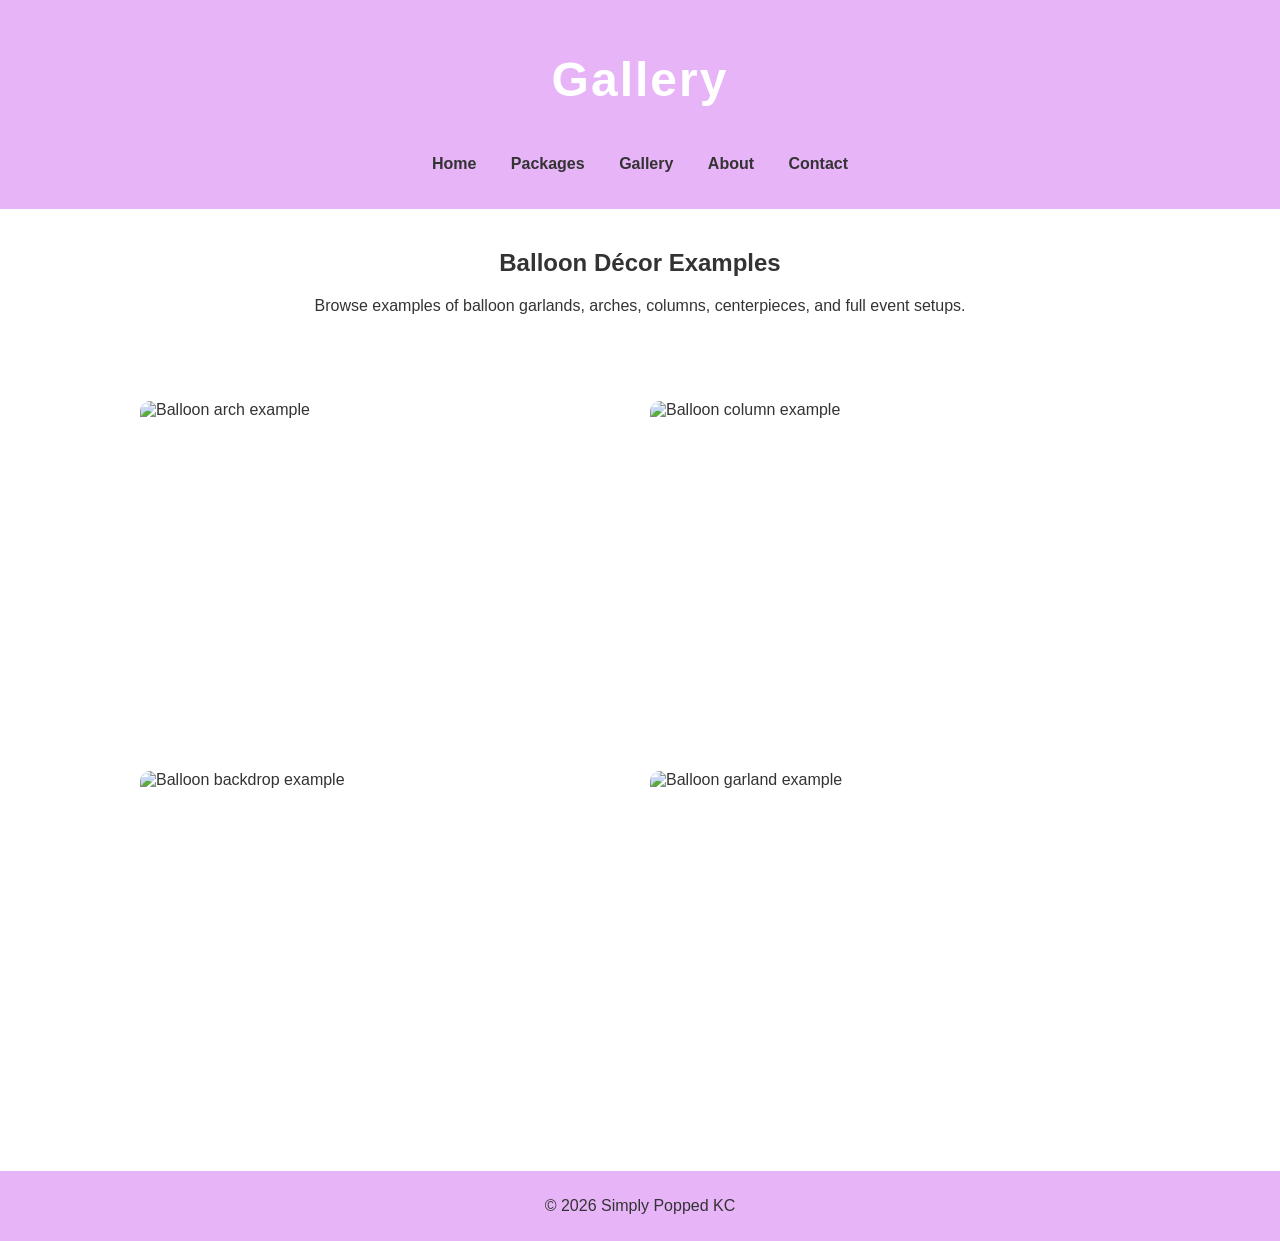
==== gallery.html @ 78e57aab "Add files via upload" ====
<!DOCTYPE html>
<html lang="en">
<head>
    <meta charset="UTF-8">
    <meta name="description" content="Gallery of balloon décor created by Simply Popped KC">
    <meta name="keywords" content="balloon gallery, event décor photos">
    <meta name="author" content="Simply Popped KC">
    <meta name="viewport" content="width=device-width, initial-scale=1.0">
    <title>Simply Popped KC | Gallery</title>
    <link rel="stylesheet" href="style.css">
</head>

<body>
    <header>
        <h1>Gallery</h1>
        <nav>
            <ul>
                <li><a href="index.html">Home</a></li>
                <li><a href="packages.html">Packages</a></li>
                <li><a href="gallery.html">Gallery</a></li>
                <li><a href="about.html">About</a></li>
                <li><a href="contact.html">Contact</a></li>
            </ul>
        </nav>
    </header>

    <main>
        <section class="intro">
            <h2>Balloon Décor Examples</h2>
            <p>Browse examples of balloon garlands, arches, columns, centerpieces, and full event setups.</p>
        </section>

        <section class="gallery-grid">
            <img src="images/arch.jpeg" alt="Balloon arch example">
            <img src="images/column.jpeg" alt="Balloon column example">
            <img src="images/backdrop.jpg" alt="Balloon backdrop example">
            <img src="images/garland.jpg" alt="Balloon garland example">
        </section>
    </main>

    <footer>
        <p>&copy; 2026 Simply Popped KC</p>
    </footer>
</body>
</html>
---- style.css ----
:root {
    --primary: #e8b4f8;
    --secondary: #ffffff;
    --accent: #b86ce4;
    --text-dark: #333333;
    --text-light: #ffffff;
}

body {
    font-family: Arial, sans-serif;
    margin: 0;
    background-color: var(--secondary);
    color: var(--text-dark);
}

header {
    background-color: var(--primary);
    padding: 20px;
    text-align: center;
}

nav ul {
    list-style: none;
    padding: 0;
}

nav ul li {
    display: inline-block;
    margin: 0 15px;
}

nav ul li a {
    text-decoration: none;
    color: var(--text-dark);
    font-weight: bold;
}

.intro, .featured, .pricing-table, .video-section, .links {
    padding: 20px;
    text-align: center;
}

.feature-img {
    width: 300px;
    border-radius: 10px;
}

table {
    width: 80%;
    margin: 0 auto;
    border-collapse: collapse;
}

table, th, td {
    border: 1px solid #999;
}

th, td {
    padding: 10px;
}

footer {
    background-color: var(--primary);
    text-align: center;
    padding: 10px;
    margin-top: 20px;
}
.gallery-grid {
    display: grid;
    grid-template-columns: repeat(2, 1fr);
    gap: 20px;
    max-width: 1000px;
    margin: 30px auto;
    padding: 20px;
}
.gallery-grid img {
    width: 100%;
    height: 350px;
    object-fit: cover;
    border-radius: 10px;
}
/* ========================= */
/*      VIDEO SECTION        */
/* ========================= */

.video-section {
    background-color: var(--primary); /* Chiefs red or your lavender if unchanged */
    padding: 25px;
    margin: 30px auto;
    text-align: center;
    border-radius: 10px;
    width: 80%;
    color: var(--text-light);
    border: 4px solid var(--accent); /* gold or purple accent */
}

.video-section h2 {
    margin-bottom: 15px;
    color: var(--text-light);
}

video {
    border: 4px solid var(--accent);
    border-radius: 10px;
    box-shadow: 0 6px 15px rgba(0,0,0,0.3);
    transition: transform 0.3s ease, box-shadow 0.3s ease;
}

video:hover {
    transform: scale(1.03);
    box-shadow: 0 10px 25px rgba(0,0,0,0.35);
}
/* ========================= */
/*      PRICING TABLE        */
/* ========================= */

.pricing-table {
    width: 85%;
    margin: 40px auto;
    background-color: var(--secondary);
    padding: 25px;
    border-radius: 12px;
    box-shadow: 0 6px 20px rgba(0,0,0,0.15);
}

.pricing-table h2 {
    color: var(--primary);
    margin-bottom: 20px;
    font-size: 28px;
}

table {
    width: 100%;
    border-collapse: collapse;
    border-radius: 10px;
    overflow: hidden;
}

th {
    background-color: var(--primary);
    color: var(--text-light);
    padding: 15px;
    font-size: 18px;
}

td {
    padding: 15px;
    background-color: #f7f4fb;
    color: var(--text-dark);
    font-size: 16px;
}

tr:nth-child(even) td {
    background-color: #ece6f7;
}

table, th, td {
    border: none;
}

tr:hover td {
    background-color: var(--accent);
    color: var(--text-light);
    transition: 0.3s ease;
}
/* ========================= */
/*   BALLOON POP ANIMATION   */
/* ========================= */

header h1 {
    font-size: 48px;
    font-weight: bold;
    color: var(--text-light);
    letter-spacing: 2px;
    animation: balloonPop 2s ease-in-out infinite;
    display: inline-block;
}

/* Balloon Pop Keyframes */
@keyframes balloonPop {
    0% {
        transform: scale(1);
        text-shadow: 0 0 0 rgba(0,0,0,0.2);
    }
    30% {
        transform: scale(1.15);
        text-shadow: 0 8px 15px rgba(0,0,0,0.25);
    }
    50% {
        transform: scale(1.25);
        text-shadow: 0 12px 25px rgba(0,0,0,0.35);
    }
    60% {
        transform: scale(1.1);
    }
    70% {
        transform: scale(1.3);
    }
    100% {
        transform: scale(1);
        text-shadow: 0 0 0 rgba(0,0,0,0.2);
    }
}
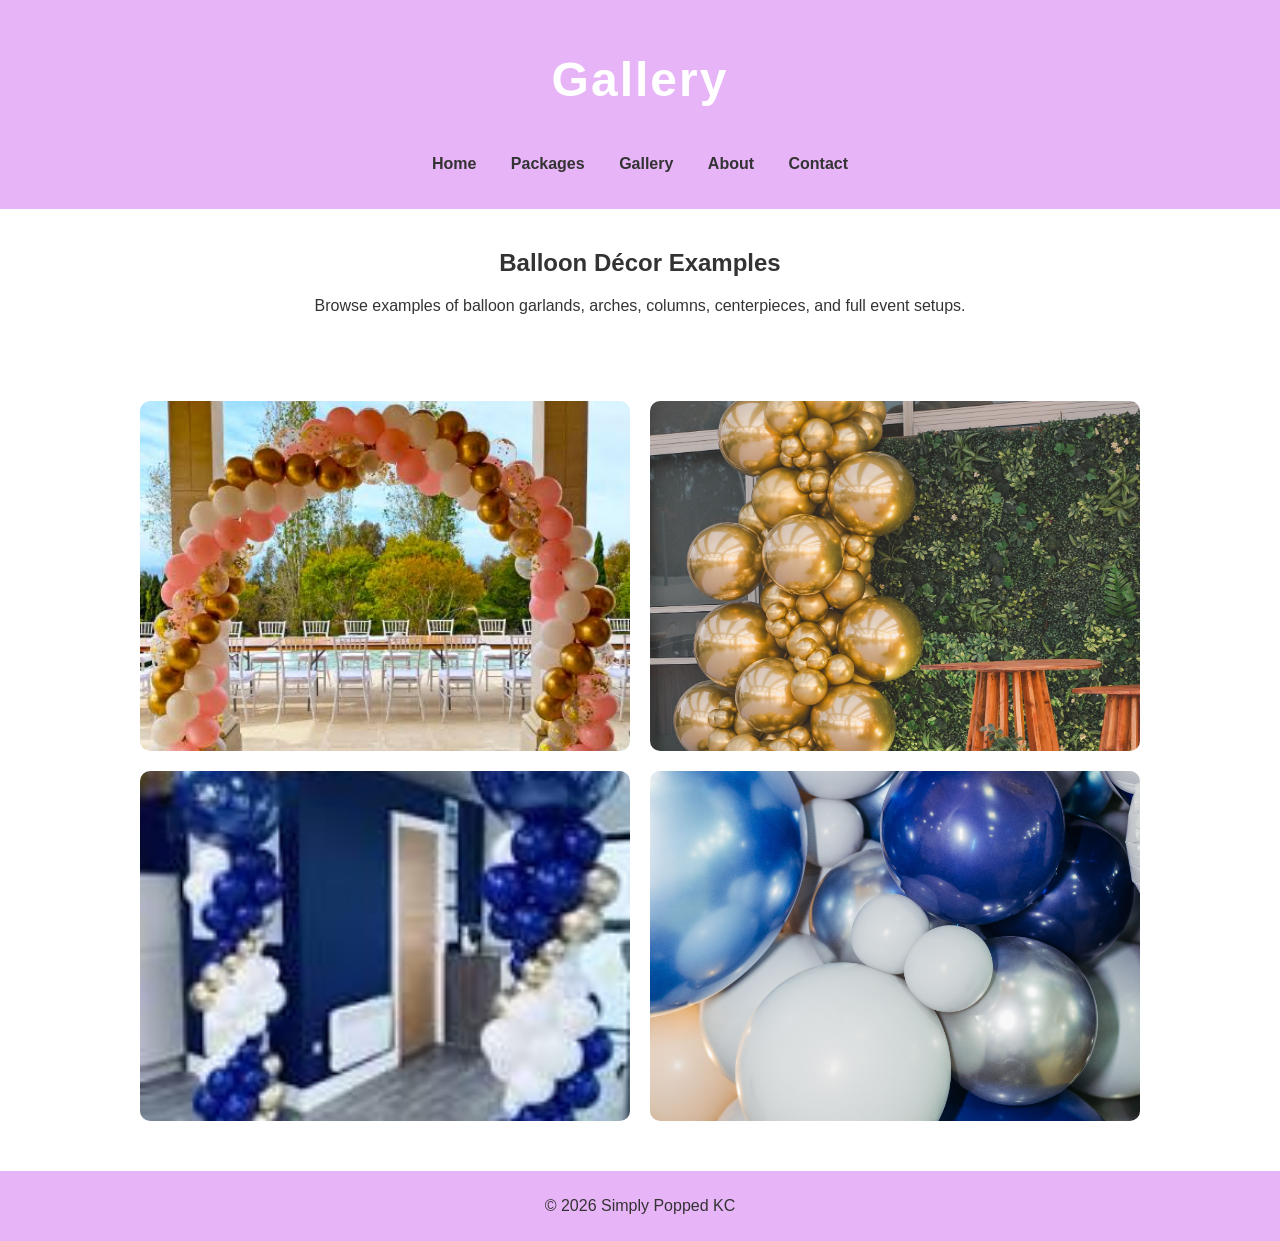
==== commit c2002ad2: "Add files via upload" ====
--- a/gallery.html
+++ b/gallery.html
@@ -32,8 +32,8 @@
 
         <section class="gallery-grid">
             <img src="images/arch.jpeg" alt="Balloon arch example">
+            <img src="images/backdrop.jpg" alt="Balloon backdrop example">
             <img src="images/column.jpeg" alt="Balloon column example">
-            <img src="images/backdrop.jpg" alt="Balloon backdrop example">
             <img src="images/garland.jpg" alt="Balloon garland example">
         </section>
     </main>
--- a/style.css
+++ b/style.css
@@ -201,3 +201,122 @@
         text-shadow: 0 0 0 rgba(0,0,0,0.2);
     }
 }
+/* ========================= */
+/*      CONTACT FORM         */
+/* ========================= */
+
+.form-section {
+    width: 80%;
+    margin: 40px auto;
+    background-color: var(--secondary);
+    padding: 25px;
+    border-radius: 12px;
+    box-shadow: 0 6px 20px rgba(0,0,0,0.15);
+    text-align: left;
+}
+
+.form-section h2 {
+    text-align: center;
+    color: var(--primary);
+    margin-bottom: 20px;
+}
+
+form {
+    display: flex;
+    flex-direction: column;
+    width: 100%;
+}
+
+label {
+    font-weight: bold;
+    color: var(--text-dark);
+}
+
+input, select, textarea {
+    padding: 10px;
+    border: 2px solid var(--accent);
+    border-radius: 8px;
+    font-size: 16px;
+    width: 100%;
+    box-sizing: border-box;
+}
+
+textarea {
+    height: 120px;
+    resize: vertical;
+}
+
+button {
+    background-color: var(--primary);
+    color: var(--text-light);
+    padding: 12px;
+    border: none;
+    border-radius: 8px;
+    font-size: 18px;
+    cursor: pointer;
+    transition: background-color 0.3s ease, transform 0.2s ease;
+}
+
+button:hover {
+    background-color: var(--accent);
+    transform: scale(1.05);
+}
+
+.intro, .package-list, .about-section {
+    max-width: 800px;
+    margin: 0 auto;
+    text-align: center;
+}
+
+.package, .about-section p {
+    text-align: center;
+}
+
+.package {
+    margin-bottom: 25px;
+}
+
+.package h3 {
+    color: var(--primary);
+    margin-bottom: 10px;
+}
+
+.story,
+.mission {
+    max-width: 800px;
+    margin: 0 auto;
+    text-align: center;
+}
+
+.story p,
+.mission p {
+    text-align: center;
+}
+
+.intro,
+.package-list {
+    max-width: 800px;
+    margin: 0 auto;
+    text-align: center;
+}
+
+.package {
+    text-align: center;
+    margin-bottom: 25px;
+}
+
+.package {
+    text-align: center;
+    margin-bottom: 25px;
+}
+
+.about-section p {
+    text-align: center;
+    margin-bottom: 20px;
+}
+
+.package-list ul {
+    list-style-position: inside;
+    padding-left: 0;
+    text-align: center;
+}
